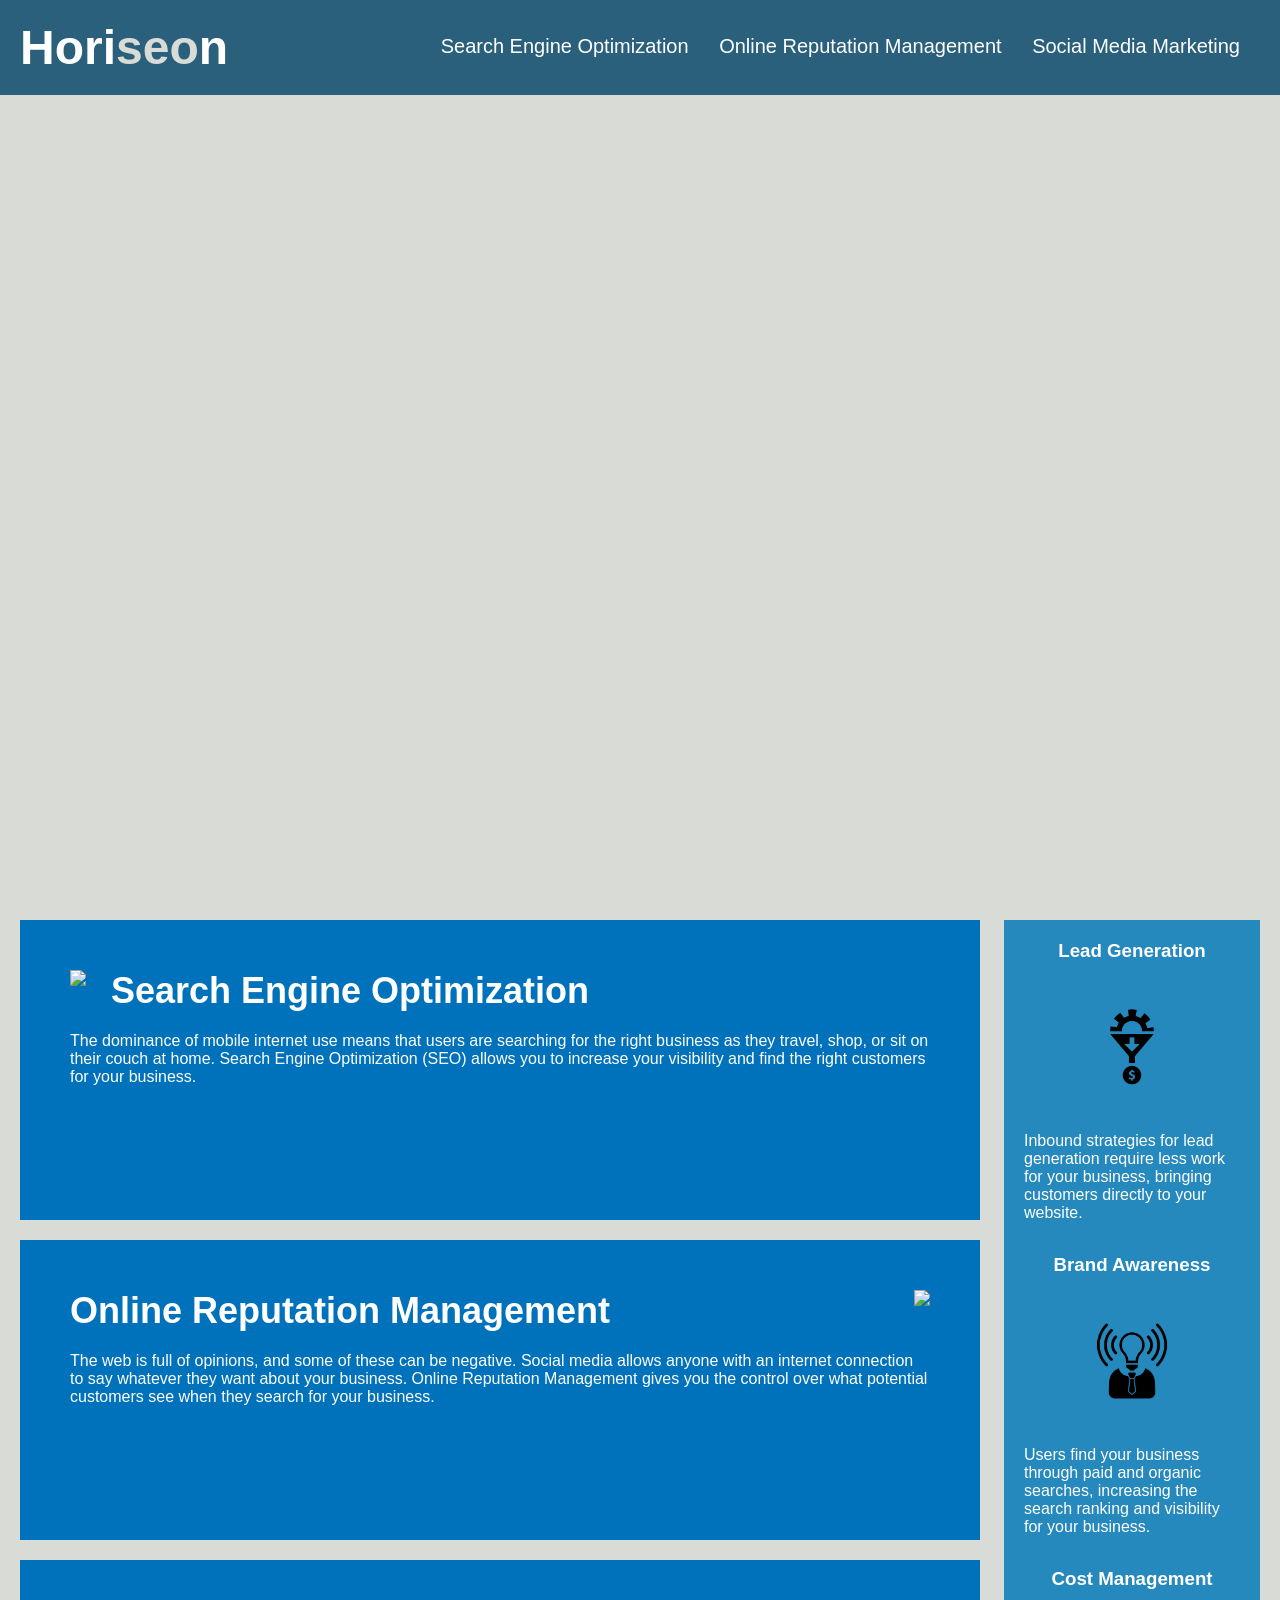
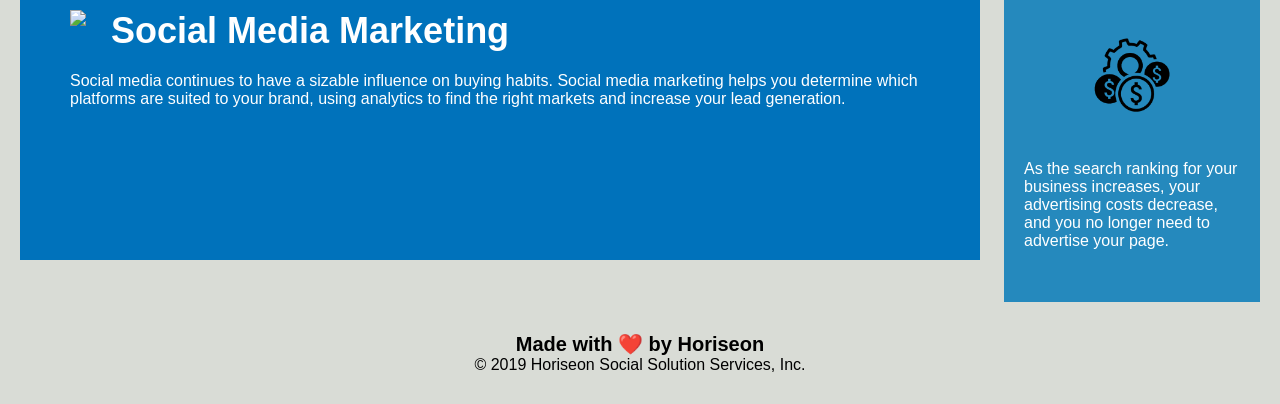
==== Develop/index.html @ 8cd7f4bd "added title and nav element" ====
<!DOCTYPE html>
<html lang="en-us">

<head>
    <meta charset="UTF-8" />
    <link rel="stylesheet" href="./assets/css/style.css">
    <title>Horiseon</title>
</head>

<body>
    <div class="header">
        <h1>Hori<span class="seo">seo</span>n</h1>
        <div>
            <nav>
                <ul>
                    <li>
                        <a href="#search-engine-optimization">Search Engine Optimization</a>
                    </li>
                    <li>
                        <a href="#online-reputation-management">Online Reputation Management</a>
                    </li>
                    <li>
                        <a href="#social-media-marketing">Social Media Marketing</a>
                    </li>
                </ul>
            </nav>
        </div>
    </div>
    <div class="hero"></div>
    <div class="content">
        <div class="search-engine-optimization">
            <img src="./assets/images/search-engine-optimization.jpg" class="float-left" />
            <h2>Search Engine Optimization</h2>
            <p>
                The dominance of mobile internet use means that users are searching for the right business as they travel, shop, or sit on their couch at home. Search Engine Optimization (SEO) allows you to increase your visibility and find the right customers for your business.
            </p>
        </div>
        <div id="online-reputation-management" class="online-reputation-management">
            <img src="./assets/images/online-reputation-management.jpg" class="float-right" />
            <h2>Online Reputation Management</h2>
            <p>
                The web is full of opinions, and some of these can be negative. Social media allows anyone with an internet connection to say whatever they want about your business. Online Reputation Management gives you the control over what potential customers see when they search for your business.
            </p>
        </div>
        <div id="social-media-marketing" class="social-media-marketing">
            <img src="./assets/images/social-media-marketing.jpg" class="float-left" />
            <h2>Social Media Marketing</h2>
            <p>
                Social media continues to have a sizable influence on buying habits. Social media marketing helps you determine which platforms are suited to your brand, using analytics to find the right markets and increase your lead generation.
            </p>
        </div>
    </div>
    <div class="benefits">
        <div class="benefit-lead">
            <h3>Lead Generation</h3>
            <img src="./assets/images/lead-generation.png" />
            <p>
                Inbound strategies for lead generation require less work for your business, bringing customers directly to your website.
            </p>
        </div>
        <div class="benefit-brand">
            <h3>Brand Awareness</h3>
            <img src="./assets/images/brand-awareness.png" />
            <p>
                Users find your business through paid and organic searches, increasing the search ranking and visibility for your business.
            </p>
        </div>
        <div class="benefit-cost">
            <h3>Cost Management</h3>
            <img src="./assets/images/cost-management.png"></img>
            <p>
                As the search ranking for your business increases, your advertising costs decrease, and you no longer need to advertise your page.
            </p>
        </div>
    </div>
    <div class="footer">
        <h2>Made with ❤️️ by Horiseon</h2>
        <p>
            &copy; 2019 Horiseon Social Solution Services, Inc.
        </p>
    </div>
</body>

</html>
---- Develop/assets/css/style.css ----
* {
    box-sizing: border-box;
    padding: 0;
    margin: 0;
    flex-wrap: wrap;
    
}

body {
    background-color: #d9dcd6;
}

.header {
    padding: 20px;
    font-family: 'Trebuchet MS', 'Lucida Sans Unicode', 'Lucida Grande', 'Lucida Sans', Arial, sans-serif;
    background-color: #2a607c;
    color: #ffffff;
}

.header h1 {
    display: inline-block;
    font-size: 48px;
}

.header h1 .seo {
    color: #d9dcd6;
}

.header div {
    padding-top: 15px;
    margin-right: 20px;
    float: right;
    font-family: 'Gill Sans', 'Gill Sans MT', Calibri, 'Trebuchet MS', sans-serif;
    font-size: 20px;
}

.header div ul {
    list-style-type: none;
}

.header div ul li {
    display: inline-block;
    margin-left: 25px;
}

a {
    color: #ffffff;
    text-decoration: none;
}

p {
    font-size: 16px;
}

.hero {
    height: 800px;
    width: 100%;
    margin-bottom: 25px;
    background-image: url("../images/digital-marketing-meeting.jpg");
    background-size: cover;
    background-position: center;
}

.float-left {
    float: left;
    margin-right: 25px;
}

.float-right {
    float: right;
    margin-left: 25px;
}

.content {
    width: 75%;
    display: inline-block;
    margin-left: 20px;
}

.benefits {
    margin-right: 20px;
    padding: 20px;
    clear: both;
    float: right;
    width: 20%;
    height: 100%;
    font-family: 'Gill Sans', 'Gill Sans MT', Calibri, 'Trebuchet MS', sans-serif;
    background-color: #2589bd;
}

.benefit-lead {
    margin-bottom: 32px;
    color: #ffffff;
}

.benefit-brand {
    margin-bottom: 32px;
    color: #ffffff;
}

.benefit-cost {
    margin-bottom: 32px;
    color: #ffffff;
}

.benefit-lead h3 {
    margin-bottom: 10px;
    text-align: center;
}

.benefit-brand h3 {
    margin-bottom: 10px;
    text-align: center;
}

.benefit-cost h3 {
    margin-bottom: 10px;
    text-align: center;
}

.benefit-lead img {
    display: block;
    margin: 10px auto;
    max-width: 150px;
}

.benefit-brand img {
    display: block;
    margin: 10px auto;
    max-width: 150px;
}

.benefit-cost img {
    display: block;
    margin: 10px auto;
    max-width: 150px;
}

.search-engine-optimization {
    margin-bottom: 20px;
    padding: 50px;
    height: 300px;
    font-family: 'Gill Sans', 'Gill Sans MT', Calibri, 'Trebuchet MS', sans-serif;
    background-color: #0072bb;
    color: #ffffff;
}

.online-reputation-management {
    margin-bottom: 20px;
    padding: 50px;
    height: 300px;
    font-family: 'Gill Sans', 'Gill Sans MT', Calibri, 'Trebuchet MS', sans-serif;
    background-color: #0072bb;
    color: #ffffff;
}

.social-media-marketing {
    margin-bottom: 20px;
    padding: 50px;
    height: 300px;
    font-family: 'Gill Sans', 'Gill Sans MT', Calibri, 'Trebuchet MS', sans-serif;
    background-color: #0072bb;
    color: #ffffff;
}

.search-engine-optimization img {
    max-height: 200px;
}

.online-reputation-management img {
    max-height: 200px;
}

.social-media-marketing img {
    max-height: 200px;
}

.search-engine-optimization h2 {
    margin-bottom: 20px;
    font-size: 36px;
}

.online-reputation-management h2 {
    margin-bottom: 20px;
    font-size: 36px;
}

.social-media-marketing h2 {
    margin-bottom: 20px;
    font-size: 36px;
}

.footer {
    padding: 30px;
    clear: both;
    font-family: 'Trebuchet MS', 'Lucida Sans Unicode', 'Lucida Grande', 'Lucida Sans', Arial, sans-serif;
    text-align: center;
}

.footer h2 {
    font-size: 20px;
}
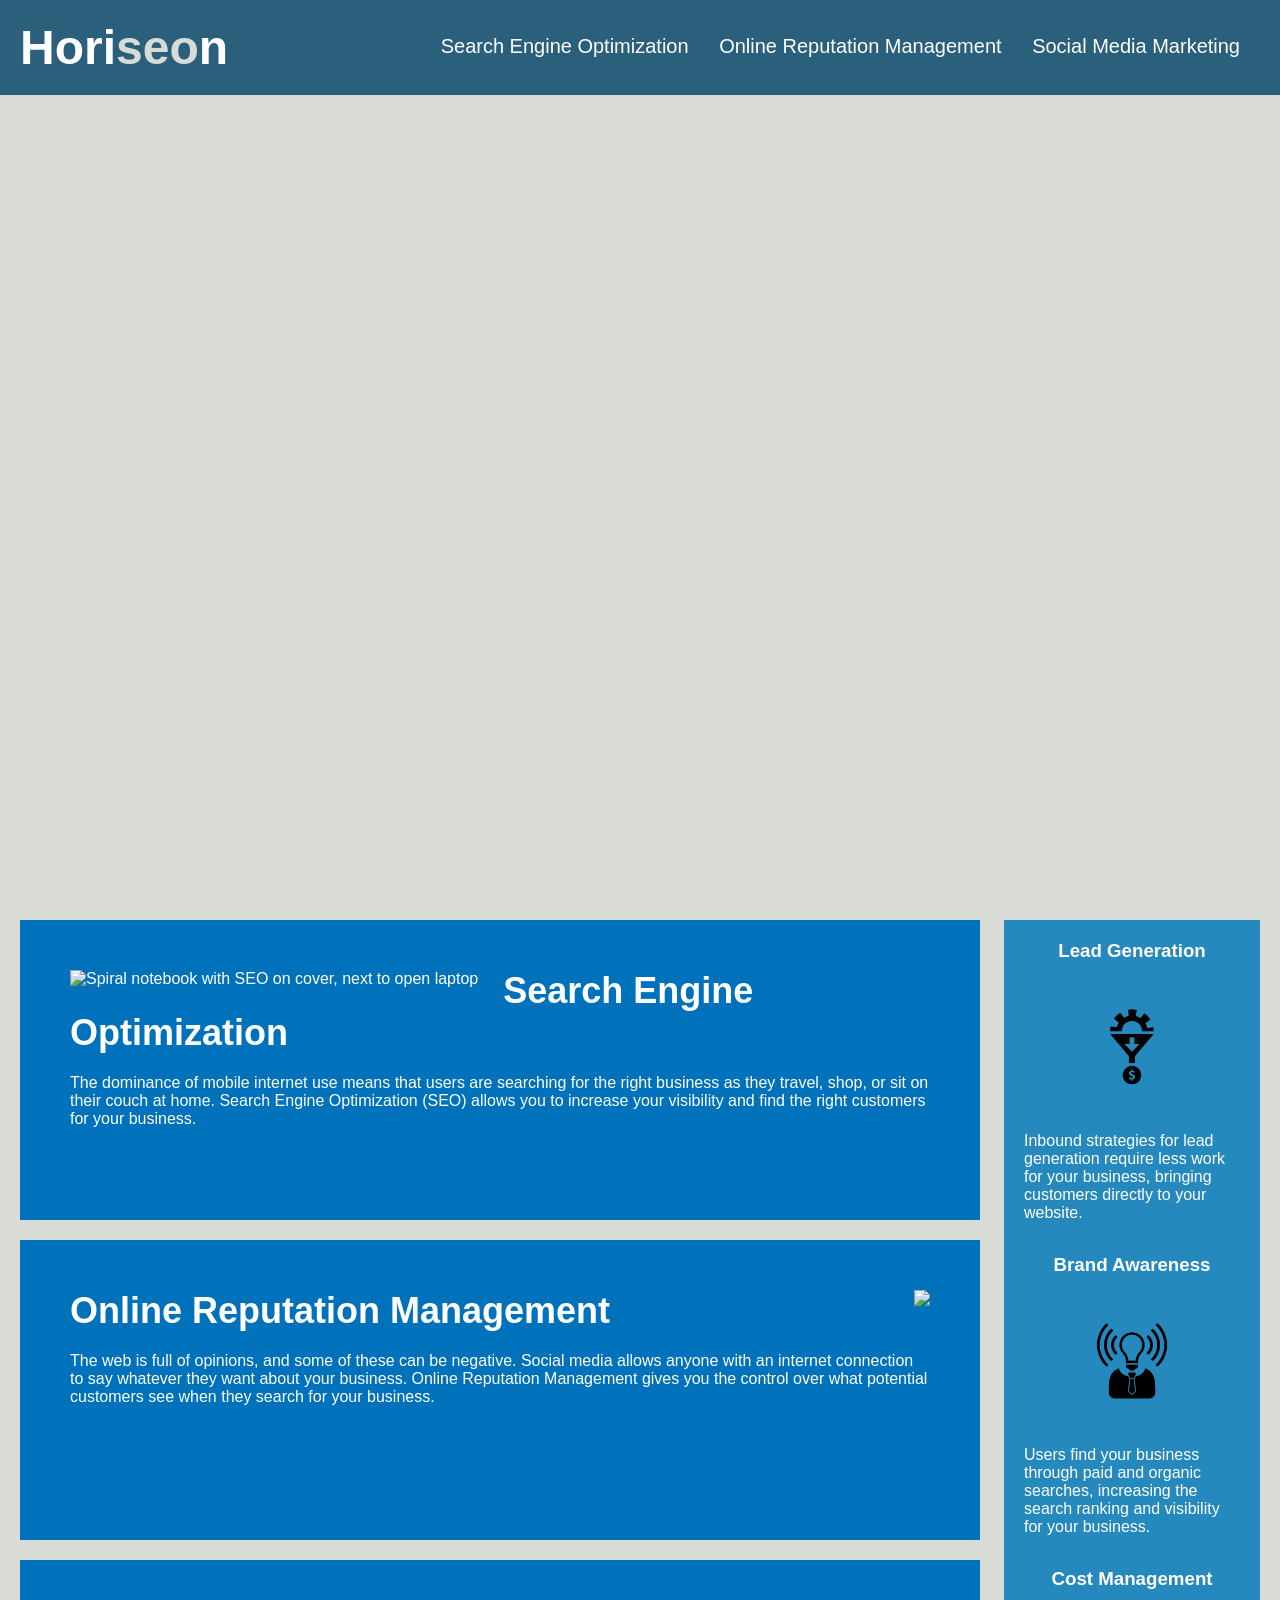
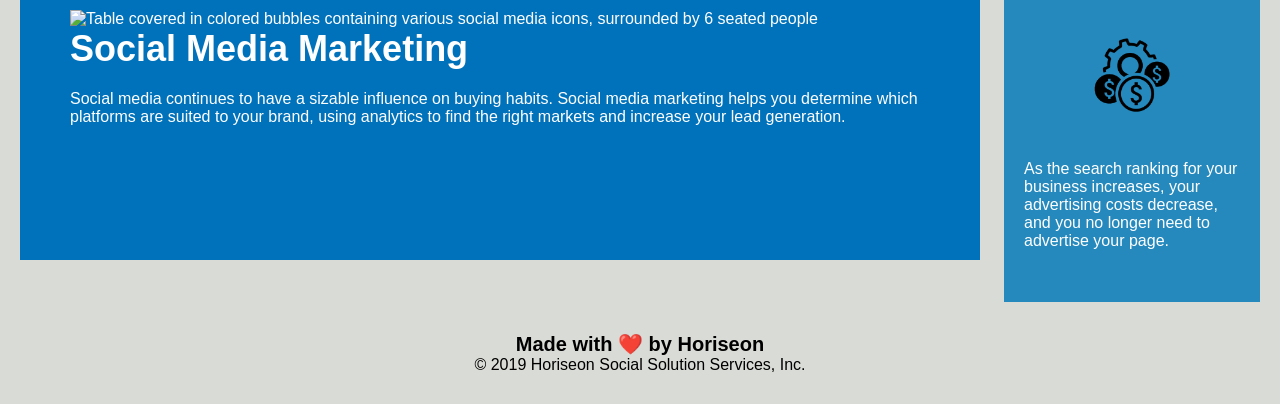
==== commit dc636da2: "test" ====
--- a/Develop/index.html
+++ b/Develop/index.html
@@ -3,73 +3,85 @@
 
 <head>
     <meta charset="UTF-8" />
+    <meta name="viewport" content="width=device-width, initial-scale=1.0">
     <link rel="stylesheet" href="./assets/css/style.css">
-    <title>Horiseon</title>
+    <title>Horiseon Social Solution Services, Inc.</title>
 </head>
 
 <body>
-    <div class="header">
-        <h1>Hori<span class="seo">seo</span>n</h1>
-        <div>
-            <nav>
-                <ul>
-                    <li>
-                        <a href="#search-engine-optimization">Search Engine Optimization</a>
-                    </li>
-                    <li>
-                        <a href="#online-reputation-management">Online Reputation Management</a>
-                    </li>
-                    <li>
-                        <a href="#social-media-marketing">Social Media Marketing</a>
-                    </li>
-                </ul>
-            </nav>
-        </div>
+    <header>
+        <div class="header">
+            <h1>Hori<span class="seo">seo</span>n</h1>
+            <div>
+                <nav>
+                    <ul>
+                        <li>
+                            <a href="#search-engine-optimization">Search Engine Optimization</a>
+                        </li>
+                        <li>
+                            <a href="#online-reputation-management">Online Reputation Management</a>
+                        </li>
+                        <li>
+                            <a href="#social-media-marketing">Social Media Marketing</a>
+                        </li>
+                    </ul>
+                </nav>
+    </header>
+    </div>
     </div>
     <div class="hero"></div>
     <div class="content">
         <div class="search-engine-optimization">
-            <img src="./assets/images/search-engine-optimization.jpg" class="float-left" />
+            <img src="./assets/images/search-engine-optimization.jpg" class="float-left" alt="Spiral notebook with SEO on cover, next to open laptop" />
             <h2>Search Engine Optimization</h2>
             <p>
-                The dominance of mobile internet use means that users are searching for the right business as they travel, shop, or sit on their couch at home. Search Engine Optimization (SEO) allows you to increase your visibility and find the right customers for your business.
+                The dominance of mobile internet use means that users are searching for the right business as they
+                travel, shop, or sit on their couch at home. Search Engine Optimization (SEO) allows you to increase
+                your visibility and find the right customers for your business.
             </p>
         </div>
-        <div id="online-reputation-management" class="online-reputation-management">
+        <div id="online-reputation-management" class="online-reputation-management" alt="Open laptop with a bargraph entitled Reputation displayed on screen">
             <img src="./assets/images/online-reputation-management.jpg" class="float-right" />
             <h2>Online Reputation Management</h2>
             <p>
-                The web is full of opinions, and some of these can be negative. Social media allows anyone with an internet connection to say whatever they want about your business. Online Reputation Management gives you the control over what potential customers see when they search for your business.
+                The web is full of opinions, and some of these can be negative. Social media allows anyone with an
+                internet connection to say whatever they want about your business. Online Reputation Management
+                gives you the control over what potential customers see when they search for your business.
             </p>
         </div>
         <div id="social-media-marketing" class="social-media-marketing">
-            <img src="./assets/images/social-media-marketing.jpg" class="float-left" />
+            <img src="./assets/images/social-media-marketing.jpg" class="float-left" alt="Table covered in colored bubbles containing various social media icons, surrounded by 6 seated people" />
             <h2>Social Media Marketing</h2>
             <p>
-                Social media continues to have a sizable influence on buying habits. Social media marketing helps you determine which platforms are suited to your brand, using analytics to find the right markets and increase your lead generation.
+                Social media continues to have a sizable influence on buying habits. Social media marketing helps
+                you determine which platforms are suited to your brand, using analytics to find the right markets
+                and increase your lead generation.
             </p>
         </div>
     </div>
     <div class="benefits">
         <div class="benefit-lead">
             <h3>Lead Generation</h3>
-            <img src="./assets/images/lead-generation.png" />
+            <img src="./assets/images/lead-generation.png" alt="Icon with gear on top, and an arrow in the center pointing down to a dollar sign" />
             <p>
-                Inbound strategies for lead generation require less work for your business, bringing customers directly to your website.
+                Inbound strategies for lead generation require less work for your business, bringing customers
+                directly to your website.
             </p>
         </div>
         <div class="benefit-brand">
             <h3>Brand Awareness</h3>
-            <img src="./assets/images/brand-awareness.png" />
+            <img src="./assets/images/brand-awareness.png" alt ="Icon with a lit lightbulb on top, and a suit and tie on the bottom" />
             <p>
-                Users find your business through paid and organic searches, increasing the search ranking and visibility for your business.
+                Users find your business through paid and organic searches, increasing the search ranking and
+                visibility for your business.
             </p>
         </div>
         <div class="benefit-cost">
             <h3>Cost Management</h3>
-            <img src="./assets/images/cost-management.png"></img>
+            <img src="./assets/images/cost-management.png" alt="Icon with gear on top, two colored in dollar signs and one uncolored dollar sign"></img>
             <p>
-                As the search ranking for your business increases, your advertising costs decrease, and you no longer need to advertise your page.
+                As the search ranking for your business increases, your advertising costs decrease, and you no
+                longer need to advertise your page.
             </p>
         </div>
     </div>
@@ -81,4 +93,4 @@
     </div>
 </body>
 
-</html>
+</html>
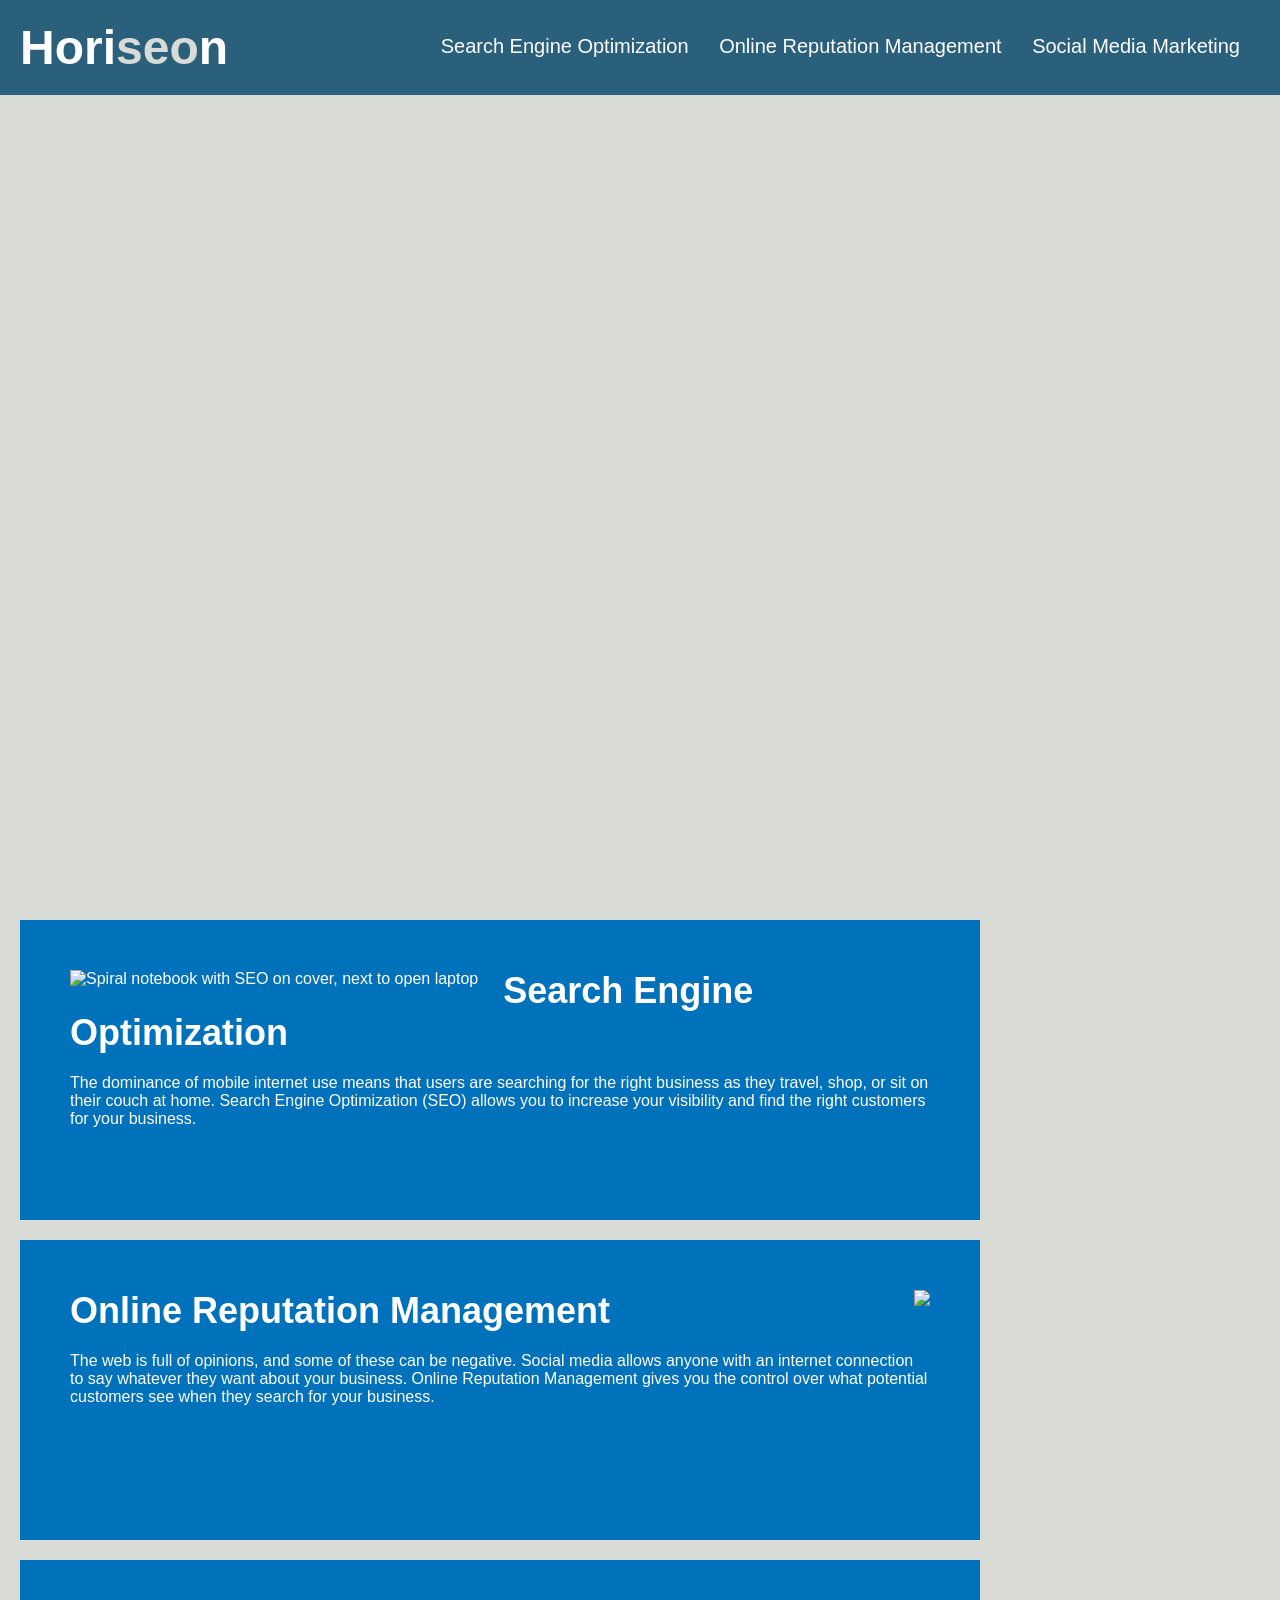
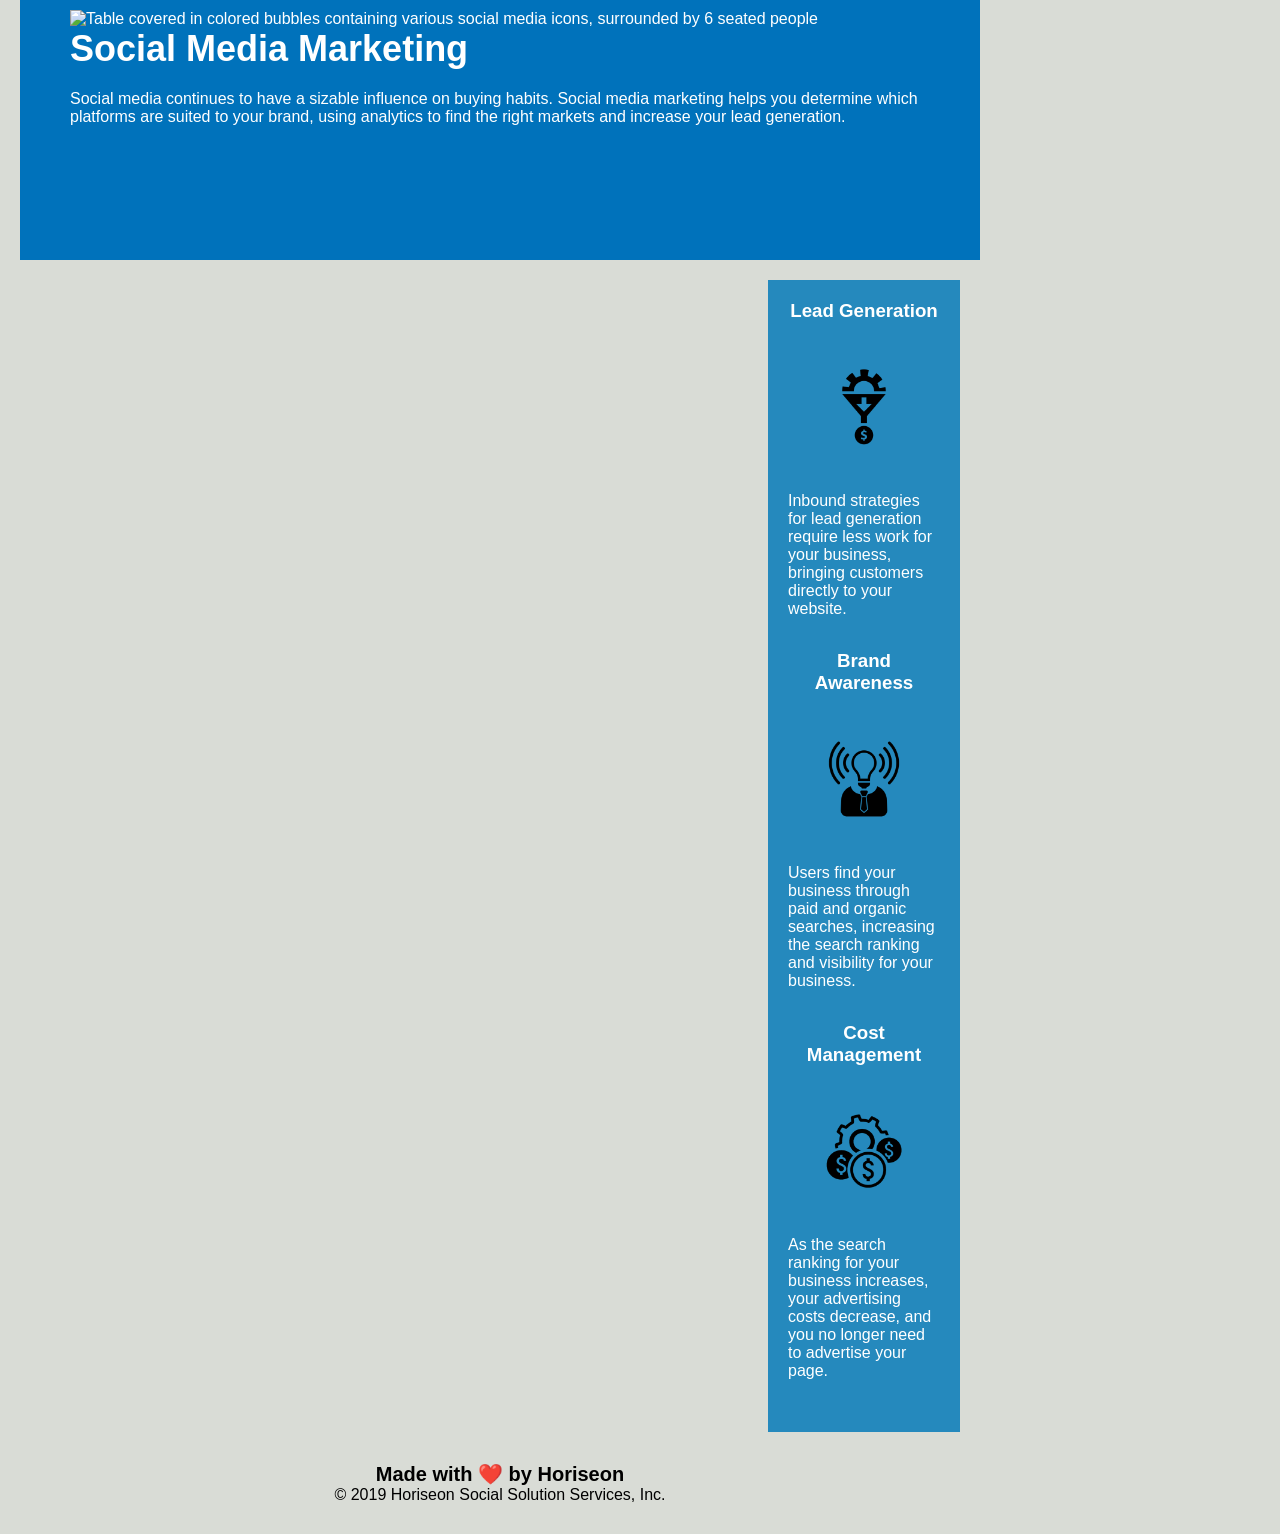
==== commit d374382c: "modified line 32 to reflect section class" ====
--- a/Develop/index.html
+++ b/Develop/index.html
@@ -30,7 +30,7 @@
     </div>
     </div>
     <div class="hero"></div>
-    <div class="content">
+    <section class="content">
         <div class="search-engine-optimization">
             <img src="./assets/images/search-engine-optimization.jpg" class="float-left" alt="Spiral notebook with SEO on cover, next to open laptop" />
             <h2>Search Engine Optimization</h2>
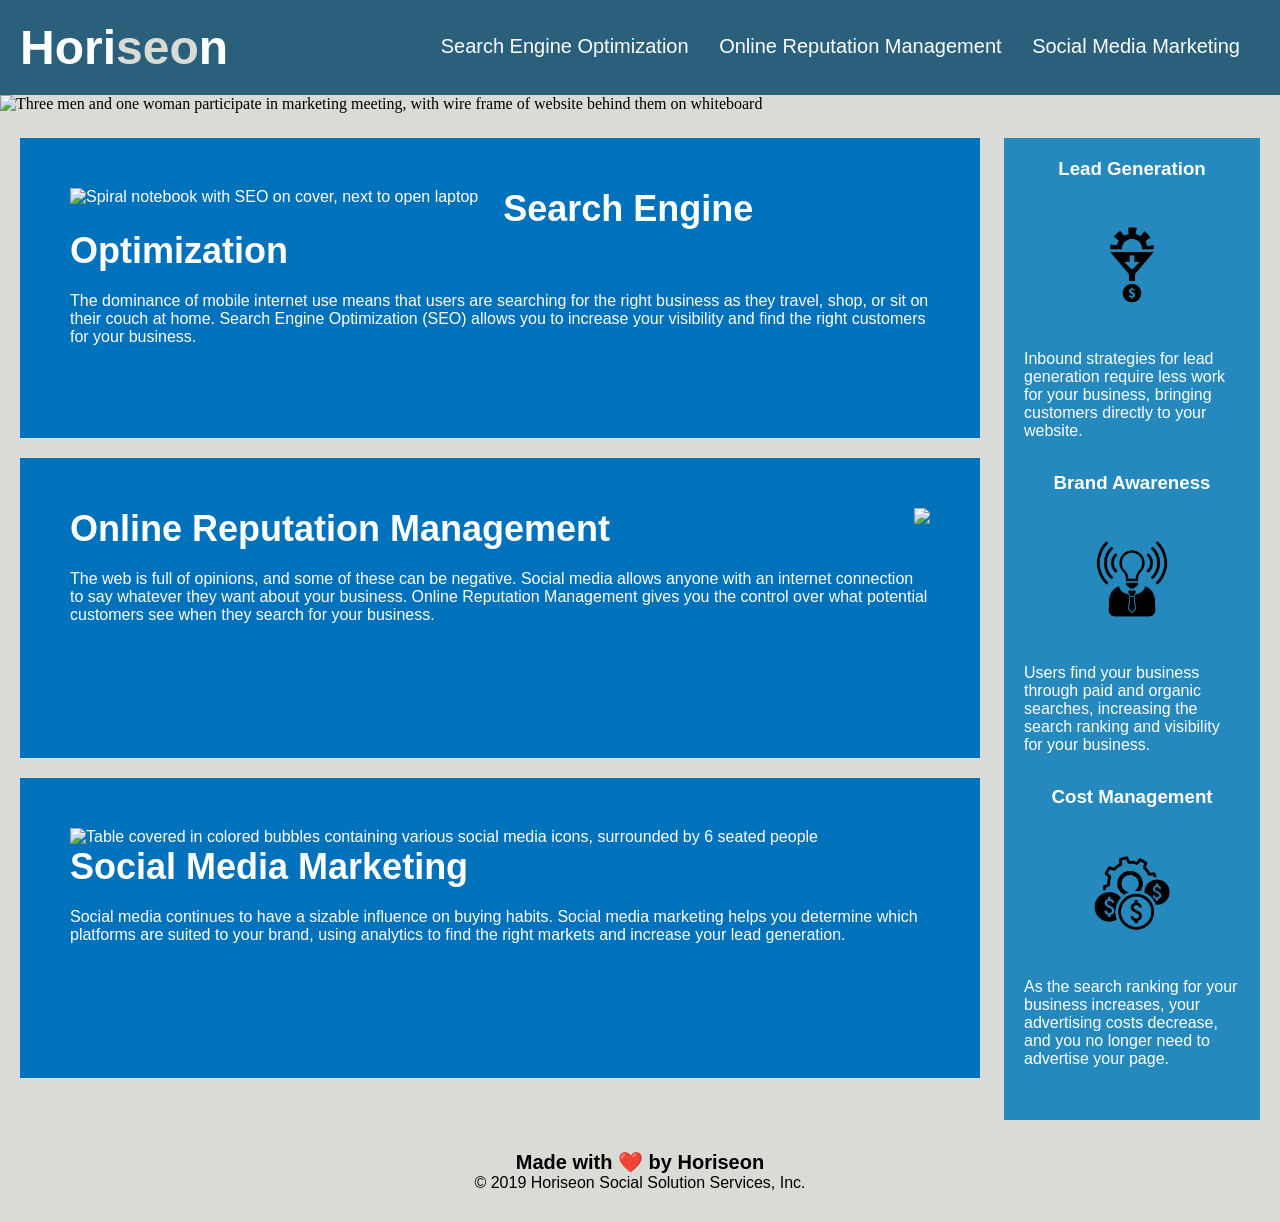
==== commit 9712c808: "Changed hero to reflect src and alt attribute" ====
--- a/Develop/index.html
+++ b/Develop/index.html
@@ -26,13 +26,15 @@
                         </li>
                     </ul>
                 </nav>
+            </div>
     </header>
-    </div>
-    </div>
-    <div class="hero"></div>
-    <section class="content">
+
+    <img class="hero" src="./assets/images/digital-marketing-meeting.jpg" alt="Three men and one woman participate in marketing meeting, with wire frame of website behind them on whiteboard">
+
+    <div class="content">
         <div class="search-engine-optimization">
-            <img src="./assets/images/search-engine-optimization.jpg" class="float-left" alt="Spiral notebook with SEO on cover, next to open laptop" />
+            <img src="./assets/images/search-engine-optimization.jpg" class="float-left"
+                alt="Spiral notebook with SEO on cover, next to open laptop" />
             <h2>Search Engine Optimization</h2>
             <p>
                 The dominance of mobile internet use means that users are searching for the right business as they
@@ -40,7 +42,8 @@
                 your visibility and find the right customers for your business.
             </p>
         </div>
-        <div id="online-reputation-management" class="online-reputation-management" alt="Open laptop with a bargraph entitled Reputation displayed on screen">
+        <div id="online-reputation-management" class="online-reputation-management"
+            alt="Open laptop with a bargraph entitled Reputation displayed on screen">
             <img src="./assets/images/online-reputation-management.jpg" class="float-right" />
             <h2>Online Reputation Management</h2>
             <p>
@@ -50,7 +53,8 @@
             </p>
         </div>
         <div id="social-media-marketing" class="social-media-marketing">
-            <img src="./assets/images/social-media-marketing.jpg" class="float-left" alt="Table covered in colored bubbles containing various social media icons, surrounded by 6 seated people" />
+            <img src="./assets/images/social-media-marketing.jpg" class="float-left"
+                alt="Table covered in colored bubbles containing various social media icons, surrounded by 6 seated people" />
             <h2>Social Media Marketing</h2>
             <p>
                 Social media continues to have a sizable influence on buying habits. Social media marketing helps
@@ -62,7 +66,8 @@
     <div class="benefits">
         <div class="benefit-lead">
             <h3>Lead Generation</h3>
-            <img src="./assets/images/lead-generation.png" alt="Icon with gear on top, and an arrow in the center pointing down to a dollar sign" />
+            <img src="./assets/images/lead-generation.png"
+                alt="Icon with gear on top, and an arrow in the center pointing down to a dollar sign" />
             <p>
                 Inbound strategies for lead generation require less work for your business, bringing customers
                 directly to your website.
@@ -70,7 +75,8 @@
         </div>
         <div class="benefit-brand">
             <h3>Brand Awareness</h3>
-            <img src="./assets/images/brand-awareness.png" alt ="Icon with a lit lightbulb on top, and a suit and tie on the bottom" />
+            <img src="./assets/images/brand-awareness.png"
+                alt="Icon with a lit lightbulb on top, and a suit and tie on the bottom" />
             <p>
                 Users find your business through paid and organic searches, increasing the search ranking and
                 visibility for your business.
@@ -78,7 +84,8 @@
         </div>
         <div class="benefit-cost">
             <h3>Cost Management</h3>
-            <img src="./assets/images/cost-management.png" alt="Icon with gear on top, two colored in dollar signs and one uncolored dollar sign"></img>
+            <img src="./assets/images/cost-management.png"
+                alt="Icon with gear on top, two colored in dollar signs and one uncolored dollar sign"></img>
             <p>
                 As the search ranking for your business increases, your advertising costs decrease, and you no
                 longer need to advertise your page.
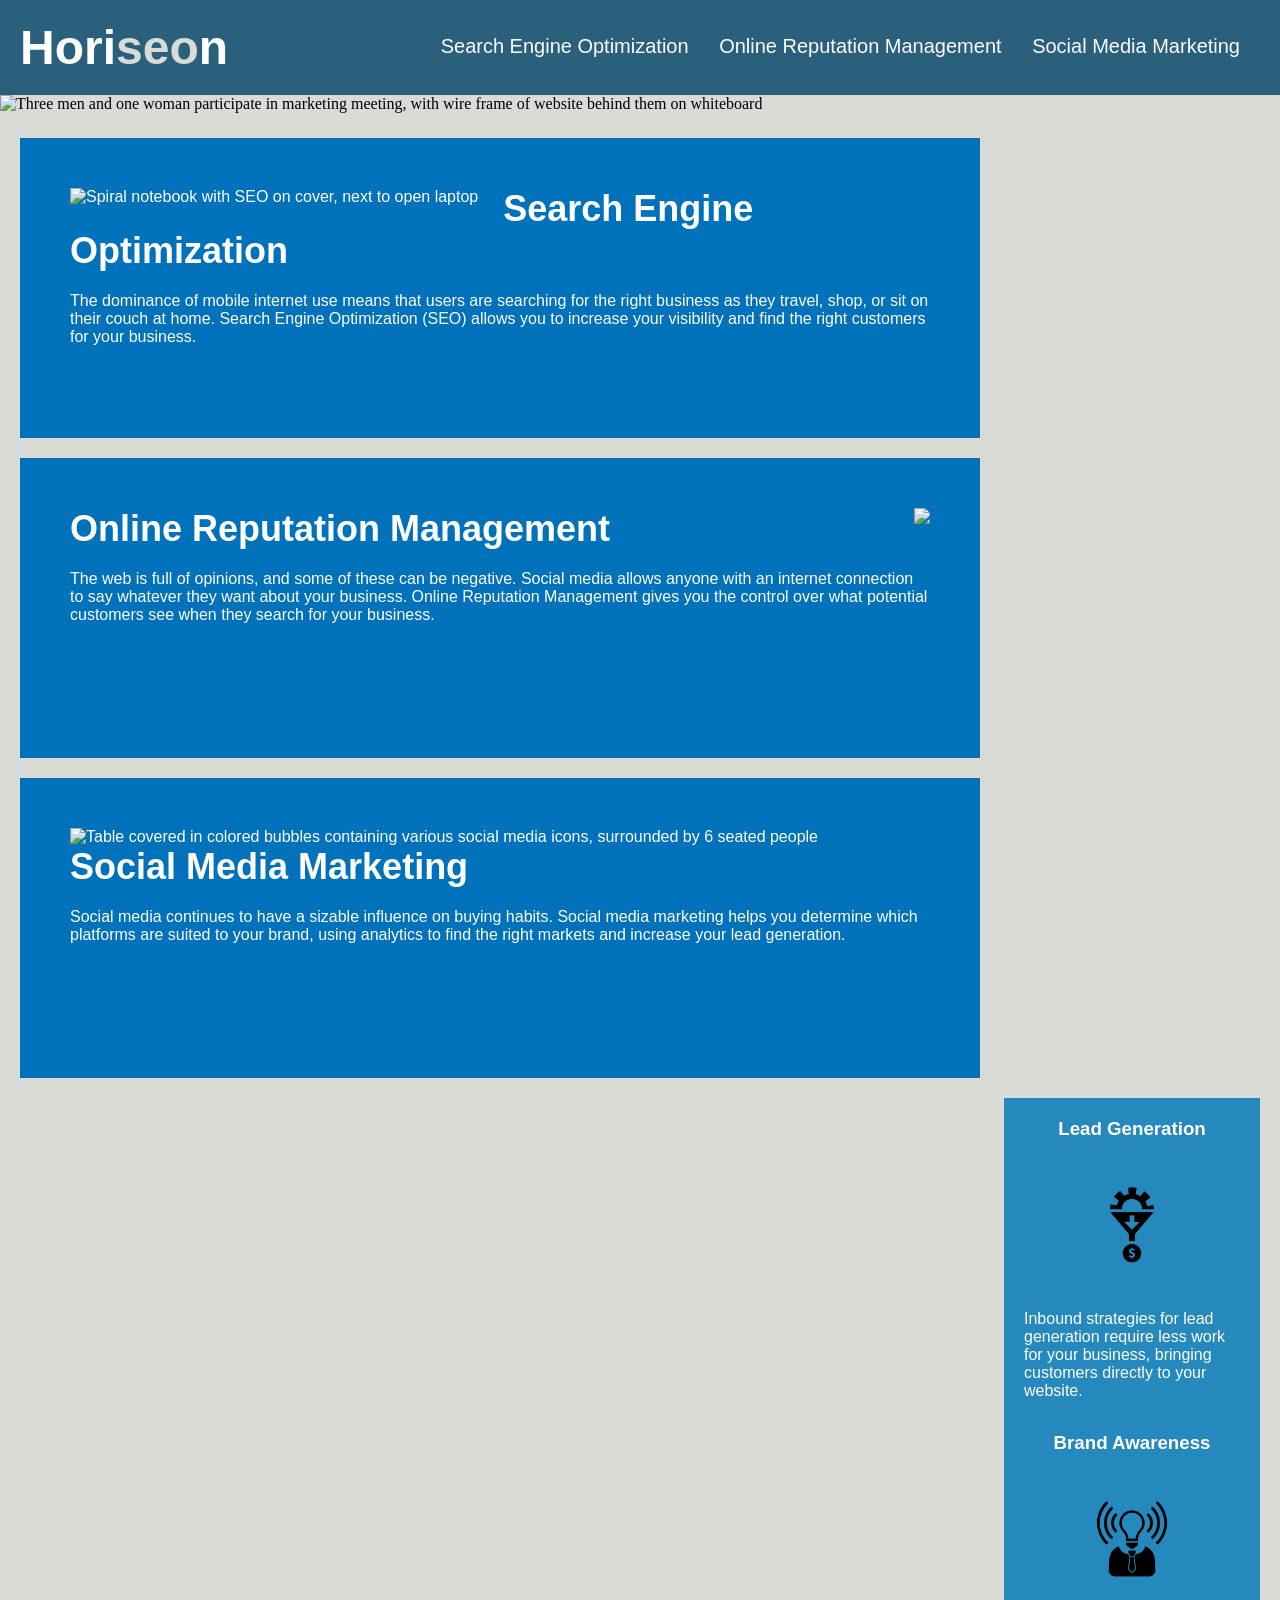
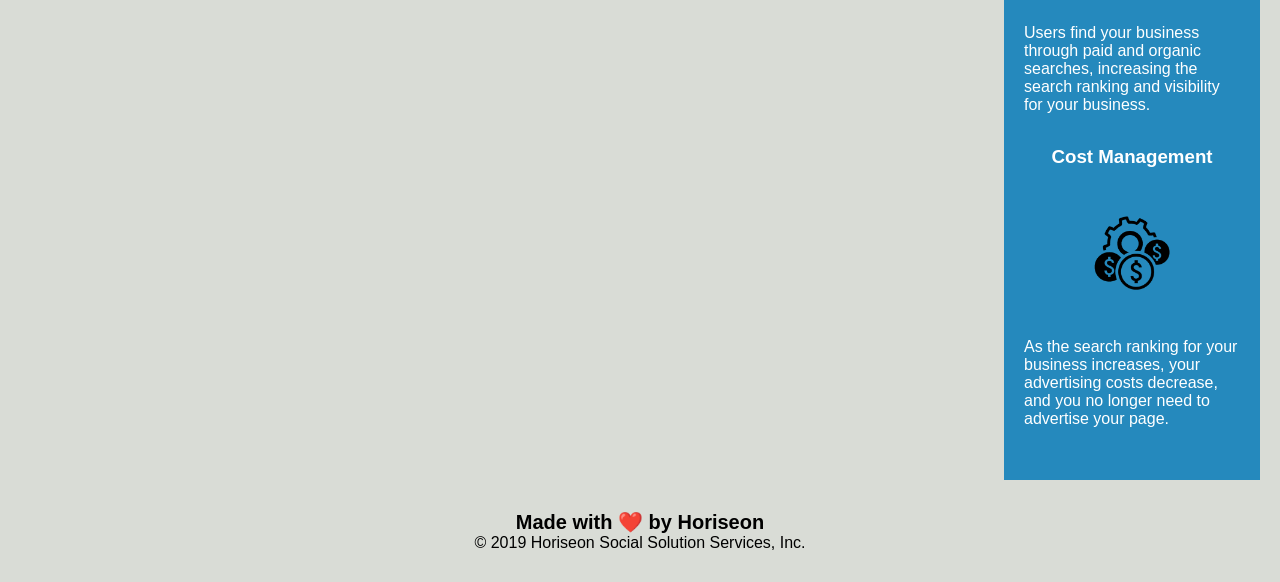
==== commit f318db67: "nested content and benefit divs in sections" ====
--- a/Develop/index.html
+++ b/Develop/index.html
@@ -29,9 +29,10 @@
             </div>
     </header>
 
-    <img class="hero" src="./assets/images/digital-marketing-meeting.jpg" alt="Three men and one woman participate in marketing meeting, with wire frame of website behind them on whiteboard">
+    <img class="hero" src="./assets/images/digital-marketing-meeting.jpg"
+        alt="Three men and one woman participate in marketing meeting, with wire frame of website behind them on whiteboard">
 
-    <div class="content">
+    <section class="content">
         <div class="search-engine-optimization">
             <img src="./assets/images/search-engine-optimization.jpg" class="float-left"
                 alt="Spiral notebook with SEO on cover, next to open laptop" />
@@ -62,36 +63,40 @@
                 and increase your lead generation.
             </p>
         </div>
-    </div>
-    <div class="benefits">
-        <div class="benefit-lead">
-            <h3>Lead Generation</h3>
-            <img src="./assets/images/lead-generation.png"
-                alt="Icon with gear on top, and an arrow in the center pointing down to a dollar sign" />
-            <p>
-                Inbound strategies for lead generation require less work for your business, bringing customers
-                directly to your website.
-            </p>
+    </section>
+
+    <section>
+        <div class="benefits">
+            <div class="benefit-lead">
+                <h3>Lead Generation</h3>
+                <img src="./assets/images/lead-generation.png"
+                    alt="Icon with gear on top, and an arrow in the center pointing down to a dollar sign" />
+                <p>
+                    Inbound strategies for lead generation require less work for your business, bringing customers
+                    directly to your website.
+                </p>
+            </div>
+            <div class="benefit-brand">
+                <h3>Brand Awareness</h3>
+                <img src="./assets/images/brand-awareness.png"
+                    alt="Icon with a lit lightbulb on top, and a suit and tie on the bottom" />
+                <p>
+                    Users find your business through paid and organic searches, increasing the search ranking and
+                    visibility for your business.
+                </p>
+            </div>
+            <div class="benefit-cost">
+                <h3>Cost Management</h3>
+                <img src="./assets/images/cost-management.png"
+                    alt="Icon with gear on top, two colored in dollar signs and one uncolored dollar sign"></img>
+                <p>
+                    As the search ranking for your business increases, your advertising costs decrease, and you no
+                    longer need to advertise your page.
+                </p>
+            </div>
         </div>
-        <div class="benefit-brand">
-            <h3>Brand Awareness</h3>
-            <img src="./assets/images/brand-awareness.png"
-                alt="Icon with a lit lightbulb on top, and a suit and tie on the bottom" />
-            <p>
-                Users find your business through paid and organic searches, increasing the search ranking and
-                visibility for your business.
-            </p>
-        </div>
-        <div class="benefit-cost">
-            <h3>Cost Management</h3>
-            <img src="./assets/images/cost-management.png"
-                alt="Icon with gear on top, two colored in dollar signs and one uncolored dollar sign"></img>
-            <p>
-                As the search ranking for your business increases, your advertising costs decrease, and you no
-                longer need to advertise your page.
-            </p>
-        </div>
-    </div>
+    </section>
+    
     <div class="footer">
         <h2>Made with ❤️️ by Horiseon</h2>
         <p>
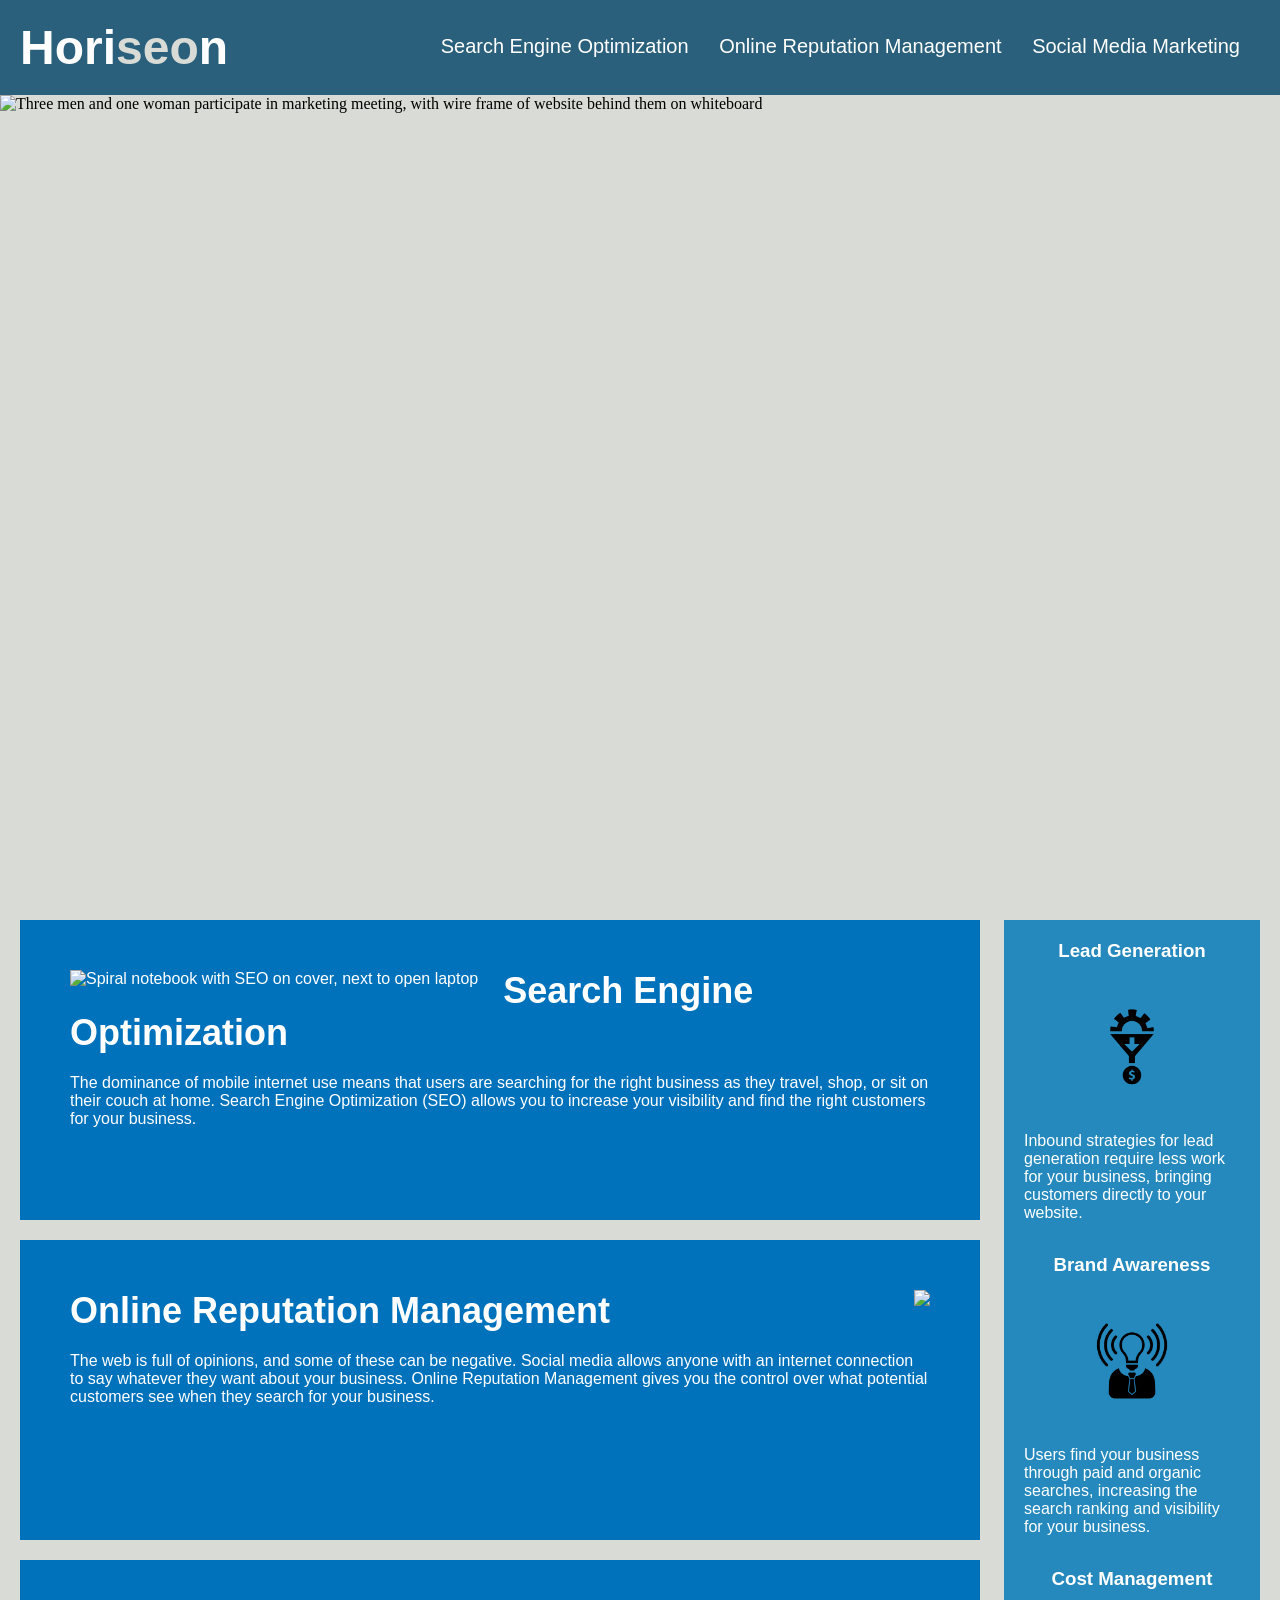
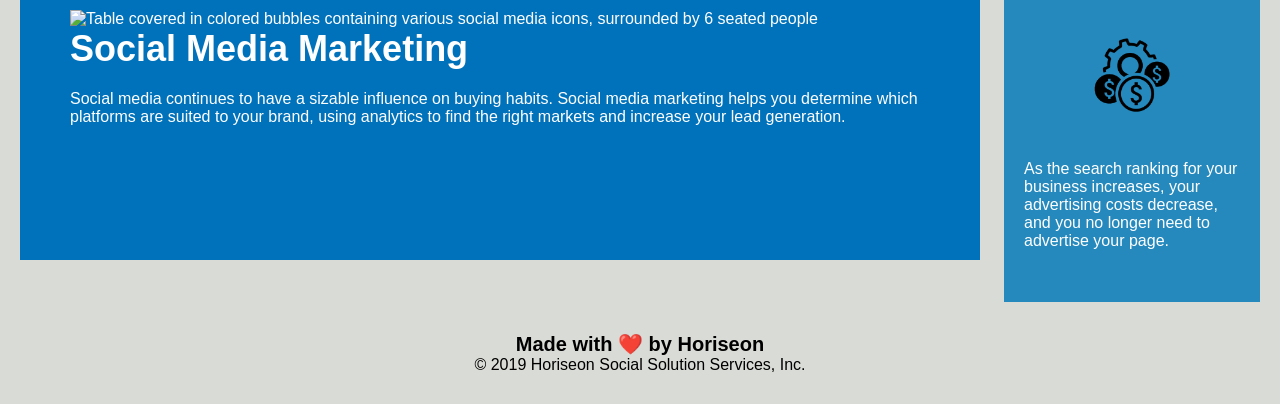
==== commit 2dcdf93e: "replaced divs with sections throughout" ====
--- a/Develop/index.html
+++ b/Develop/index.html
@@ -29,8 +29,10 @@
             </div>
     </header>
 
-    <img class="hero" src="./assets/images/digital-marketing-meeting.jpg"
-        alt="Three men and one woman participate in marketing meeting, with wire frame of website behind them on whiteboard">
+    <section class="hero">
+        <img class="hero" src="./assets/images/digital-marketing-meeting.jpg"
+            alt="Three men and one woman participate in marketing meeting, with wire frame of website behind them on whiteboard">
+    </section>
 
     <section class="content">
         <div class="search-engine-optimization">
@@ -65,38 +67,37 @@
         </div>
     </section>
 
-    <section>
-        <div class="benefits">
-            <div class="benefit-lead">
-                <h3>Lead Generation</h3>
-                <img src="./assets/images/lead-generation.png"
-                    alt="Icon with gear on top, and an arrow in the center pointing down to a dollar sign" />
-                <p>
-                    Inbound strategies for lead generation require less work for your business, bringing customers
-                    directly to your website.
-                </p>
-            </div>
-            <div class="benefit-brand">
-                <h3>Brand Awareness</h3>
-                <img src="./assets/images/brand-awareness.png"
-                    alt="Icon with a lit lightbulb on top, and a suit and tie on the bottom" />
-                <p>
-                    Users find your business through paid and organic searches, increasing the search ranking and
-                    visibility for your business.
-                </p>
-            </div>
-            <div class="benefit-cost">
-                <h3>Cost Management</h3>
-                <img src="./assets/images/cost-management.png"
-                    alt="Icon with gear on top, two colored in dollar signs and one uncolored dollar sign"></img>
-                <p>
-                    As the search ranking for your business increases, your advertising costs decrease, and you no
-                    longer need to advertise your page.
-                </p>
-            </div>
-        </div>
+
+    <section class="benefits">
+        <section class="benefit-lead">
+            <h3>Lead Generation</h3>
+            <img src="./assets/images/lead-generation.png"
+                alt="Icon with gear on top, and an arrow in the center pointing down to a dollar sign" />
+            <p>
+                Inbound strategies for lead generation require less work for your business, bringing customers
+                directly to your website.
+            </p>
+        </section>
+        <section class="benefit-brand">
+            <h3>Brand Awareness</h3>
+            <img src="./assets/images/brand-awareness.png"
+                alt="Icon with a lit lightbulb on top, and a suit and tie on the bottom" />
+            <p>
+                Users find your business through paid and organic searches, increasing the search ranking and
+                visibility for your business.
+            </p>
+        </section>
+        <section class="benefit-cost">
+            <h3>Cost Management</h3>
+            <img src="./assets/images/cost-management.png"
+                alt="Icon with gear on top, two colored in dollar signs and one uncolored dollar sign"></img>
+            <p>
+                As the search ranking for your business increases, your advertising costs decrease, and you no
+                longer need to advertise your page.
+            </p>
+        </section>
     </section>
-    
+
     <div class="footer">
         <h2>Made with ❤️️ by Horiseon</h2>
         <p>
